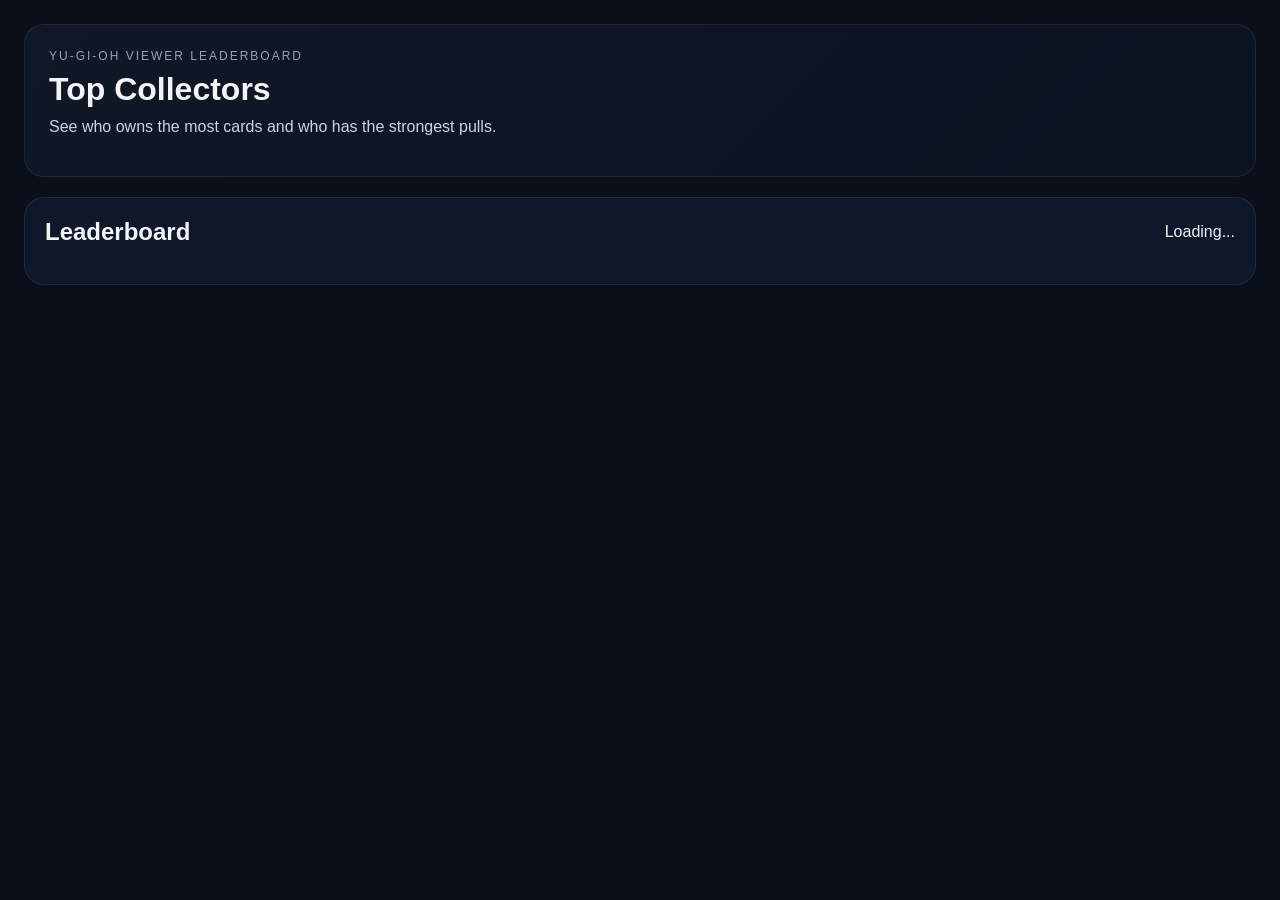
==== leaderboard.html @ a308d14c "Update leaderboard.html" ====
<!DOCTYPE html>
<html lang="en">
<head>
  <meta charset="UTF-8" />
  <meta name="viewport" content="width=device-width, initial-scale=1.0" />
  <title>YGO Leaderboard</title>
  <link rel="stylesheet" href="style.css" />
</head>
<body>
  <div class="page">
    <header class="hero">
      <div class="hero-left">
        <p class="eyebrow">Yu-Gi-Oh Viewer Leaderboard</p>
        <h1>Top Collectors</h1>
        <p class="subtext">
          See who owns the most cards and who has the strongest pulls.
        </p>
      </div>
    </header>

    <section class="panel">
      <div class="binder-header">
        <h2>Leaderboard</h2>
        <span id="totalUsersText">Loading...</span>
      </div>

      <div id="leaderboardTable"></div>
    </section>
  </div>

  <script src="leaderboard.js"></script>
</body>
</html>
---- style.css ----
* {
  box-sizing: border-box;
}

body {
  margin: 0;
  font-family: Arial, Helvetica, sans-serif;
  background: #0a0f1a;
  color: #f3f4f6;
}

.page {
  max-width: 1400px;
  margin: 0 auto;
  padding: 24px;
}

.hero {
  display: flex;
  justify-content: space-between;
  gap: 24px;
  flex-wrap: wrap;
  background: linear-gradient(135deg, #101827, #0b1220);
  border: 1px solid rgba(255,255,255,0.08);
  border-radius: 20px;
  padding: 24px;
  margin-bottom: 20px;
}

.eyebrow {
  margin: 0 0 8px 0;
  color: #94a3b8;
  text-transform: uppercase;
  letter-spacing: 2px;
  font-size: 12px;
}

h1, h2 {
  margin: 0;
}

.subtext {
  margin-top: 10px;
  color: #cbd5e1;
  max-width: 700px;
}

.stats-top {
  display: flex;
  gap: 12px;
  flex-wrap: wrap;
  align-items: stretch;
}

.stat-card {
  min-width: 150px;
  background: rgba(255,255,255,0.04);
  border: 1px solid rgba(255,255,255,0.08);
  border-radius: 16px;
  padding: 14px;
}

.stat-label {
  display: block;
  font-size: 12px;
  text-transform: uppercase;
  color: #94a3b8;
  margin-bottom: 8px;
}

.stat-value {
  display: block;
  font-size: 22px;
  font-weight: bold;
  color: #ffffff;
}

.stat-value.small {
  font-size: 16px;
  line-height: 1.3;
}

.controls {
  background: #0f172a;
  border: 1px solid rgba(255,255,255,0.08);
  border-radius: 20px;
  padding: 20px;
  margin-bottom: 20px;
}

.search-box label {
  display: block;
  margin-bottom: 8px;
  color: #cbd5e1;
  font-weight: bold;
}

.search-row {
  display: flex;
  gap: 10px;
  flex-wrap: wrap;
}

.search-row input {
  flex: 1;
  min-width: 260px;
  padding: 12px 14px;
  border-radius: 12px;
  border: 1px solid rgba(255,255,255,0.12);
  background: #020617;
  color: white;
  font-size: 15px;
}

.search-row button {
  padding: 12px 18px;
  border: none;
  border-radius: 12px;
  background: #2563eb;
  color: white;
  font-weight: bold;
  cursor: pointer;
}

.search-row button:hover {
  background: #1d4ed8;
}

.helper-text {
  margin-top: 12px;
  color: #94a3b8;
}

.content-grid {
  display: grid;
  grid-template-columns: 320px 1fr;
  gap: 20px;
}

.sidebar {
  display: flex;
  flex-direction: column;
  gap: 20px;
}

.panel {
  background: #0f172a;
  border: 1px solid rgba(255,255,255,0.08);
  border-radius: 20px;
  padding: 20px;
}

.rarity-list {
  margin-top: 16px;
  display: flex;
  flex-direction: column;
  gap: 12px;
}

.rarity-row {
  display: flex;
  flex-direction: column;
  gap: 6px;
  margin-top: 10px;
}

.rarity-top {
  display: flex;
  justify-content: space-between;
  font-size: 14px;
}

.rarity-bar-bg {
  width: 100%;
  height: 10px;
  background: rgba(255,255,255,0.08);
  border-radius: 999px;
  overflow: hidden;
}

.rarity-bar-fill {
  height: 10px;
  border-radius: 999px;
  background: #e5e7eb;
}

.filter-buttons {
  margin-top: 16px;
  display: flex;
  flex-wrap: wrap;
  gap: 8px;
}

.filter-btn {
  padding: 8px 12px;
  border-radius: 999px;
  border: 1px solid rgba(255,255,255,0.12);
  background: rgba(255,255,255,0.04);
  color: white;
  cursor: pointer;
}

.filter-btn.active {
  background: #2563eb;
  border-color: #2563eb;
}

.binder-header {
  display: flex;
  justify-content: space-between;
  gap: 12px;
  align-items: center;
  margin-bottom: 18px;
  flex-wrap: wrap;
}

#showingText {
  color: #94a3b8;
  font-size: 14px;
}

.card-grid {
  display: grid;
  grid-template-columns: repeat(auto-fill, minmax(190px, 1fr));
  gap: 18px;
}

.card-tile {
  background: linear-gradient(180deg, #111827, #020617);
  border-radius: 18px;
  padding: 12px;
  border: 1px solid rgba(255,255,255,0.08);
  transition: transform 0.15s ease, box-shadow 0.15s ease;
}

.card-tile:hover {
  transform: translateY(-4px) scale(1.02);
}

.card-image {
  width: 100%;
  aspect-ratio: 0.72;
  border-radius: 12px;
  object-fit: cover;
  background: #111827;
  border: 1px solid rgba(255,255,255,0.08);
}

.card-name {
  margin-top: 10px;
  font-weight: bold;
  font-size: 14px;
  line-height: 1.3;
  color: white;
}

.card-rarity {
  margin-top: 6px;
  font-size: 12px;
  color: #cbd5e1;
  text-transform: uppercase;
  letter-spacing: 1px;
}

.glow-common {
  box-shadow: 0 0 0 rgba(255,255,255,0);
}

.glow-rare {
  box-shadow: 0 0 18px rgba(59, 130, 246, 0.35);
}

.glow-super {
  box-shadow: 0 0 18px rgba(168, 85, 247, 0.35);
}

.glow-ultra {
  box-shadow: 0 0 20px rgba(250, 204, 21, 0.42);
}

.glow-secret {
  box-shadow: 0 0 20px rgba(244, 114, 182, 0.42);
}

.glow-collector {
  box-shadow: 0 0 22px rgba(251, 191, 36, 0.55);
}

.empty-state {
  color: #94a3b8;
  padding: 20px 0;
}

/* Leaderboard */
.leaderboard-grid {
  display: grid;
  grid-template-columns: 90px 1.2fr 140px 140px 2fr;
  gap: 16px;
  align-items: center;
}

.leaderboard-head {
  font-weight: bold;
  color: #94a3b8;
  border-bottom: 1px solid rgba(255,255,255,0.08);
  padding-bottom: 12px;
  margin-bottom: 10px;
}

.leaderboard-row {
  padding: 14px 0;
  border-bottom: 1px solid rgba(255,255,255,0.06);
}

.leaderboard-link {
  color: white;
  text-decoration: none;
  font-weight: bold;
}

.leaderboard-link:hover {
  text-decoration: underline;
}

@media (max-width: 900px) {
  .content-grid {
    grid-template-columns: 1fr;
  }

  .leaderboard-grid {
    grid-template-columns: 1fr;
    gap: 6px;
    padding: 12px 0;
  }

  .leaderboard-head {
    display: none;
  }

  .leaderboard-row {
    padding: 16px 0;
  }
}
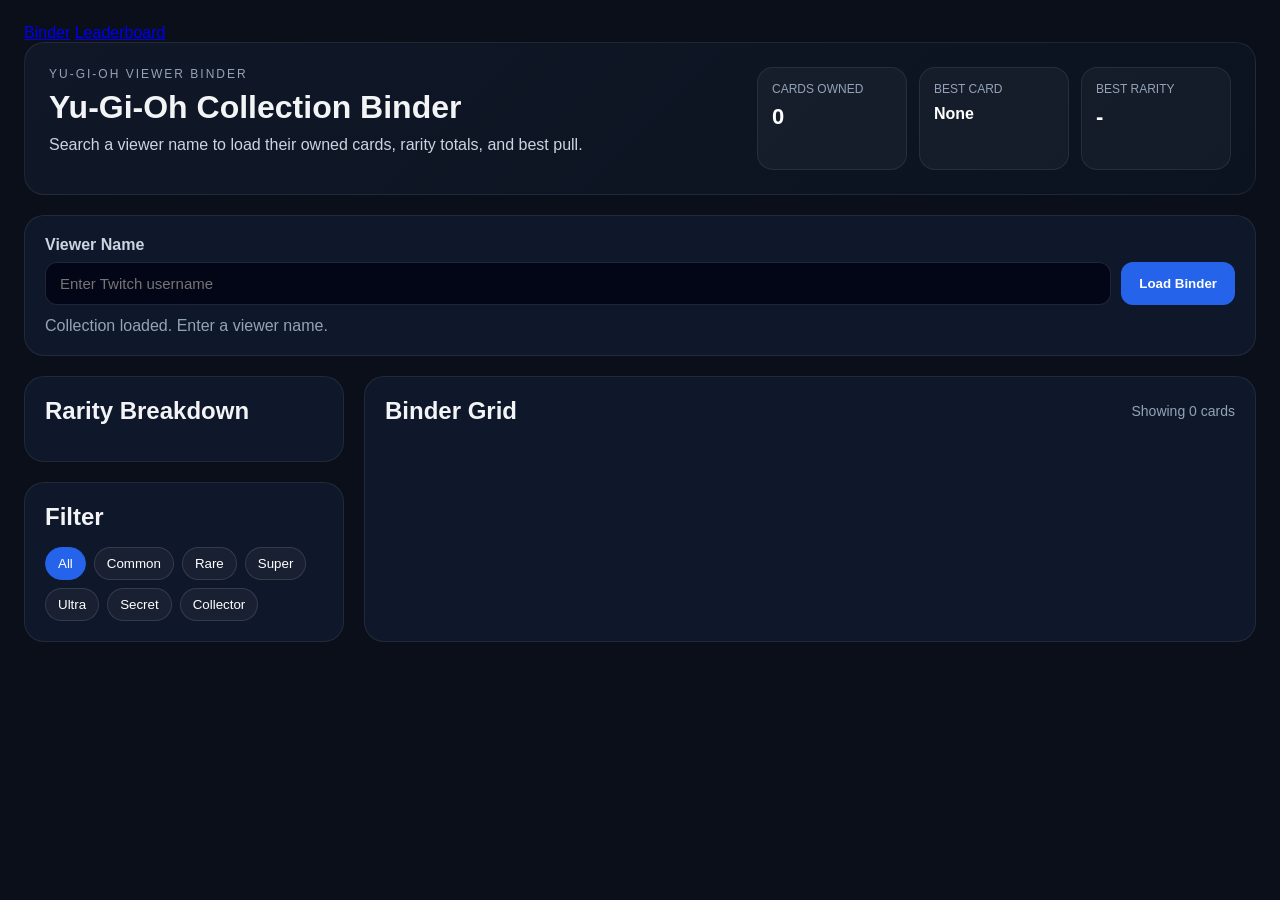
==== commit c81eb2e8: "Update leaderboard.html" ====
--- a/leaderboard.html
+++ b/leaderboard.html
@@ -3,31 +3,88 @@
 <head>
   <meta charset="UTF-8" />
   <meta name="viewport" content="width=device-width, initial-scale=1.0" />
-  <title>YGO Leaderboard</title>
+  <title>Yu-Gi-Oh Binder</title>
   <link rel="stylesheet" href="style.css" />
 </head>
 <body>
   <div class="page">
+
+    <nav class="site-nav">
+      <a class="nav-link active" href="./index.html">Binder</a>
+      <a class="nav-link" href="./leaderboard.html">Leaderboard</a>
+    </nav>
+
     <header class="hero">
       <div class="hero-left">
-        <p class="eyebrow">Yu-Gi-Oh Viewer Leaderboard</p>
-        <h1>Top Collectors</h1>
+        <p class="eyebrow">Yu-Gi-Oh Viewer Binder</p>
+        <h1 id="pageTitle">Yu-Gi-Oh Collection Binder</h1>
         <p class="subtext">
-          See who owns the most cards and who has the strongest pulls.
+          Search a viewer name to load their owned cards, rarity totals, and best pull.
         </p>
+      </div>
+
+      <div class="hero-right stats-top">
+        <div class="stat-card">
+          <span class="stat-label">Cards Owned</span>
+          <span class="stat-value" id="totalCards">0</span>
+        </div>
+        <div class="stat-card">
+          <span class="stat-label">Best Card</span>
+          <span class="stat-value small" id="bestCard">None</span>
+        </div>
+        <div class="stat-card">
+          <span class="stat-label">Best Rarity</span>
+          <span class="stat-value" id="bestRarity">-</span>
+        </div>
       </div>
     </header>
 
-    <section class="panel">
-      <div class="binder-header">
-        <h2>Leaderboard</h2>
-        <span id="totalUsersText">Loading...</span>
+    <section class="controls">
+      <div class="search-box">
+        <label for="usernameInput">Viewer Name</label>
+        <div class="search-row">
+          <input type="text" id="usernameInput" placeholder="Enter Twitch username" />
+          <button id="loadBtn">Load Binder</button>
+        </div>
       </div>
 
-      <div id="leaderboardTable"></div>
+      <div class="helper-text" id="statusText">
+        Collection loaded. Enter a viewer name.
+      </div>
+    </section>
+
+    <section class="content-grid">
+      <aside class="sidebar">
+        <div class="panel">
+          <h2>Rarity Breakdown</h2>
+          <div id="rarityBreakdown" class="rarity-list"></div>
+        </div>
+
+        <div class="panel">
+          <h2>Filter</h2>
+          <div class="filter-buttons">
+            <button class="filter-btn active" data-rarity="All">All</button>
+            <button class="filter-btn" data-rarity="Common">Common</button>
+            <button class="filter-btn" data-rarity="Rare">Rare</button>
+            <button class="filter-btn" data-rarity="Super">Super</button>
+            <button class="filter-btn" data-rarity="Ultra">Ultra</button>
+            <button class="filter-btn" data-rarity="Secret">Secret</button>
+            <button class="filter-btn" data-rarity="Collector">Collector</button>
+          </div>
+        </div>
+      </aside>
+
+      <main class="main-panel panel">
+        <div class="binder-header">
+          <h2>Binder Grid</h2>
+          <span id="showingText">Showing 0 cards</span>
+        </div>
+
+        <div id="cardGrid" class="card-grid"></div>
+      </main>
     </section>
   </div>
 
-  <script src="leaderboard.js"></script>
+  <script src="script.js"></script>
 </body>
 </html>
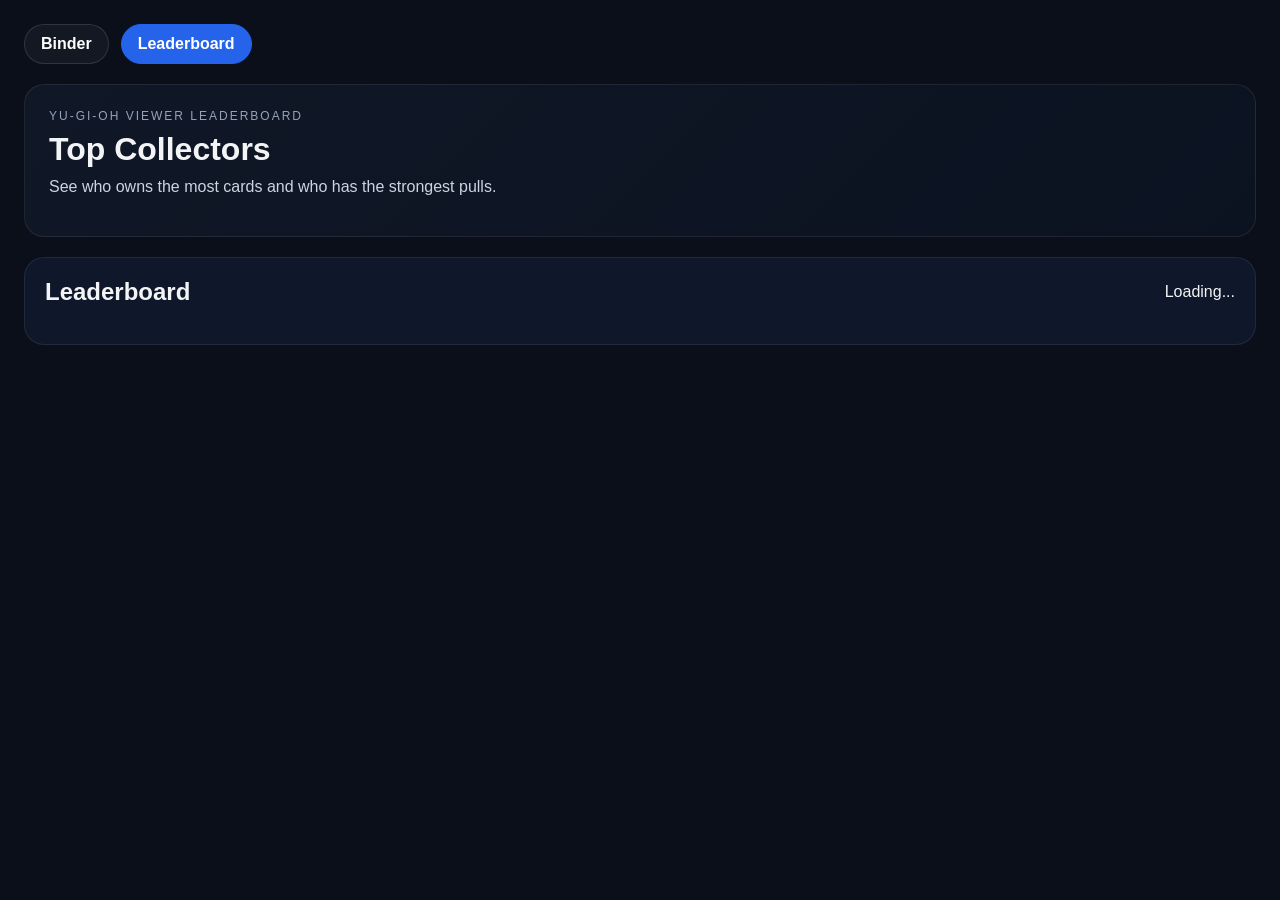
==== commit 687f0649: "Update leaderboard.html" ====
--- a/leaderboard.html
+++ b/leaderboard.html
@@ -3,88 +3,37 @@
 <head>
   <meta charset="UTF-8" />
   <meta name="viewport" content="width=device-width, initial-scale=1.0" />
-  <title>Yu-Gi-Oh Binder</title>
+  <title>YGO Leaderboard</title>
   <link rel="stylesheet" href="style.css" />
 </head>
 <body>
   <div class="page">
 
     <nav class="site-nav">
-      <a class="nav-link active" href="./index.html">Binder</a>
-      <a class="nav-link" href="./leaderboard.html">Leaderboard</a>
+      <a class="nav-link" href="index.html">Binder</a>
+      <a class="nav-link active" href="leaderboard.html">Leaderboard</a>
     </nav>
 
     <header class="hero">
       <div class="hero-left">
-        <p class="eyebrow">Yu-Gi-Oh Viewer Binder</p>
-        <h1 id="pageTitle">Yu-Gi-Oh Collection Binder</h1>
+        <p class="eyebrow">Yu-Gi-Oh Viewer Leaderboard</p>
+        <h1>Top Collectors</h1>
         <p class="subtext">
-          Search a viewer name to load their owned cards, rarity totals, and best pull.
+          See who owns the most cards and who has the strongest pulls.
         </p>
-      </div>
-
-      <div class="hero-right stats-top">
-        <div class="stat-card">
-          <span class="stat-label">Cards Owned</span>
-          <span class="stat-value" id="totalCards">0</span>
-        </div>
-        <div class="stat-card">
-          <span class="stat-label">Best Card</span>
-          <span class="stat-value small" id="bestCard">None</span>
-        </div>
-        <div class="stat-card">
-          <span class="stat-label">Best Rarity</span>
-          <span class="stat-value" id="bestRarity">-</span>
-        </div>
       </div>
     </header>
 
-    <section class="controls">
-      <div class="search-box">
-        <label for="usernameInput">Viewer Name</label>
-        <div class="search-row">
-          <input type="text" id="usernameInput" placeholder="Enter Twitch username" />
-          <button id="loadBtn">Load Binder</button>
-        </div>
+    <section class="panel">
+      <div class="binder-header">
+        <h2>Leaderboard</h2>
+        <span id="totalUsersText">Loading...</span>
       </div>
 
-      <div class="helper-text" id="statusText">
-        Collection loaded. Enter a viewer name.
-      </div>
-    </section>
-
-    <section class="content-grid">
-      <aside class="sidebar">
-        <div class="panel">
-          <h2>Rarity Breakdown</h2>
-          <div id="rarityBreakdown" class="rarity-list"></div>
-        </div>
-
-        <div class="panel">
-          <h2>Filter</h2>
-          <div class="filter-buttons">
-            <button class="filter-btn active" data-rarity="All">All</button>
-            <button class="filter-btn" data-rarity="Common">Common</button>
-            <button class="filter-btn" data-rarity="Rare">Rare</button>
-            <button class="filter-btn" data-rarity="Super">Super</button>
-            <button class="filter-btn" data-rarity="Ultra">Ultra</button>
-            <button class="filter-btn" data-rarity="Secret">Secret</button>
-            <button class="filter-btn" data-rarity="Collector">Collector</button>
-          </div>
-        </div>
-      </aside>
-
-      <main class="main-panel panel">
-        <div class="binder-header">
-          <h2>Binder Grid</h2>
-          <span id="showingText">Showing 0 cards</span>
-        </div>
-
-        <div id="cardGrid" class="card-grid"></div>
-      </main>
+      <div id="leaderboardTable"></div>
     </section>
   </div>
 
-  <script src="script.js"></script>
+  <script src="leaderboard.js"></script>
 </body>
 </html>
--- a/style.css
+++ b/style.css
@@ -13,6 +13,32 @@
   max-width: 1400px;
   margin: 0 auto;
   padding: 24px;
+}
+
+.site-nav {
+  display: flex;
+  gap: 12px;
+  margin-bottom: 20px;
+}
+
+.nav-link {
+  display: inline-block;
+  padding: 10px 16px;
+  border-radius: 999px;
+  border: 1px solid rgba(255,255,255,0.12);
+  background: rgba(255,255,255,0.04);
+  color: white;
+  text-decoration: none;
+  font-weight: bold;
+}
+
+.nav-link:hover {
+  background: rgba(255,255,255,0.08);
+}
+
+.nav-link.active {
+  background: #2563eb;
+  border-color: #2563eb;
 }
 
 .hero {
@@ -291,7 +317,6 @@
   padding: 20px 0;
 }
 
-/* Leaderboard */
 .leaderboard-grid {
   display: grid;
   grid-template-columns: 90px 1.2fr 140px 140px 2fr;
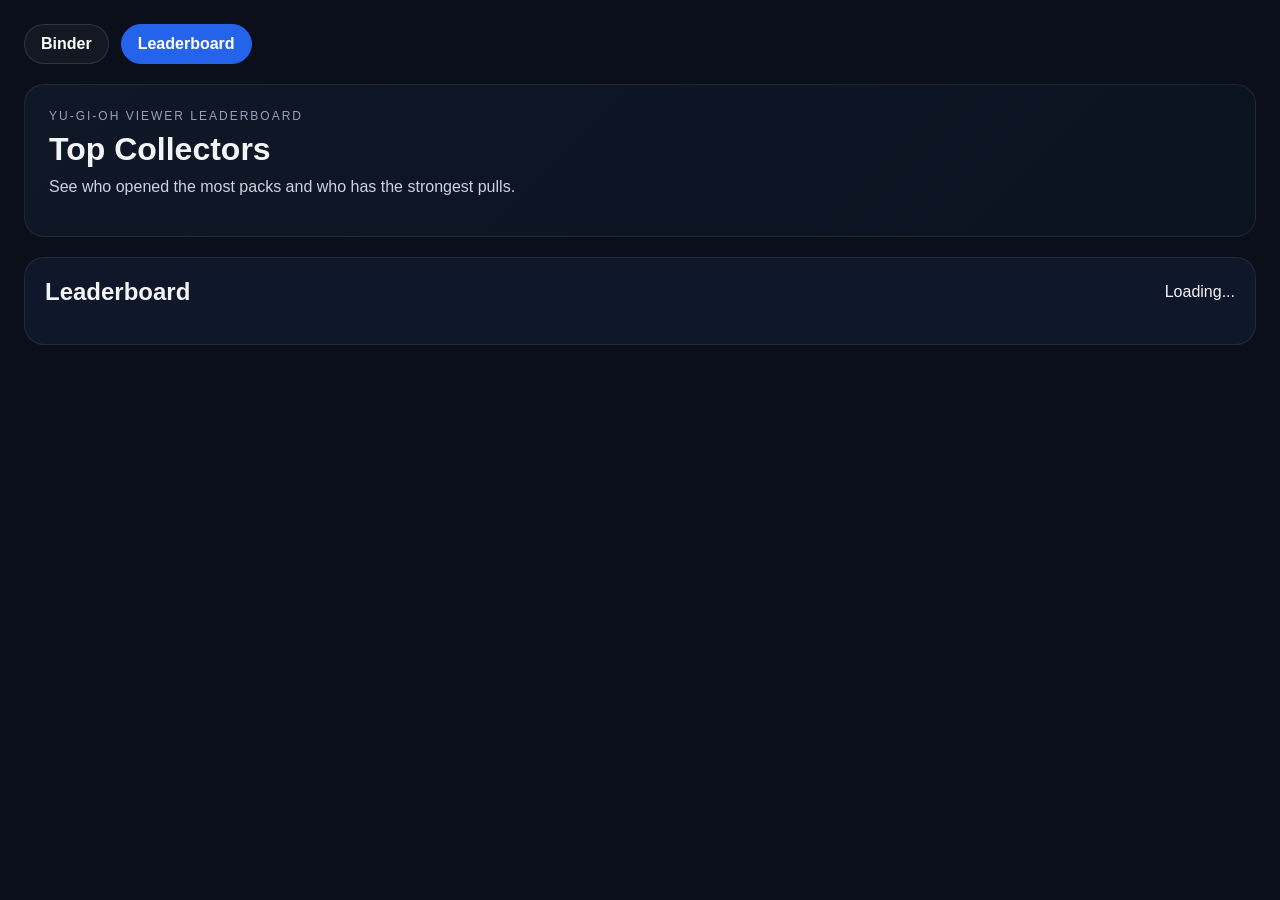
==== commit fc70411b: "Update leaderboard.html" ====
--- a/leaderboard.html
+++ b/leaderboard.html
@@ -19,7 +19,7 @@
         <p class="eyebrow">Yu-Gi-Oh Viewer Leaderboard</p>
         <h1>Top Collectors</h1>
         <p class="subtext">
-          See who owns the most cards and who has the strongest pulls.
+          See who opened the most packs and who has the strongest pulls.
         </p>
       </div>
     </header>
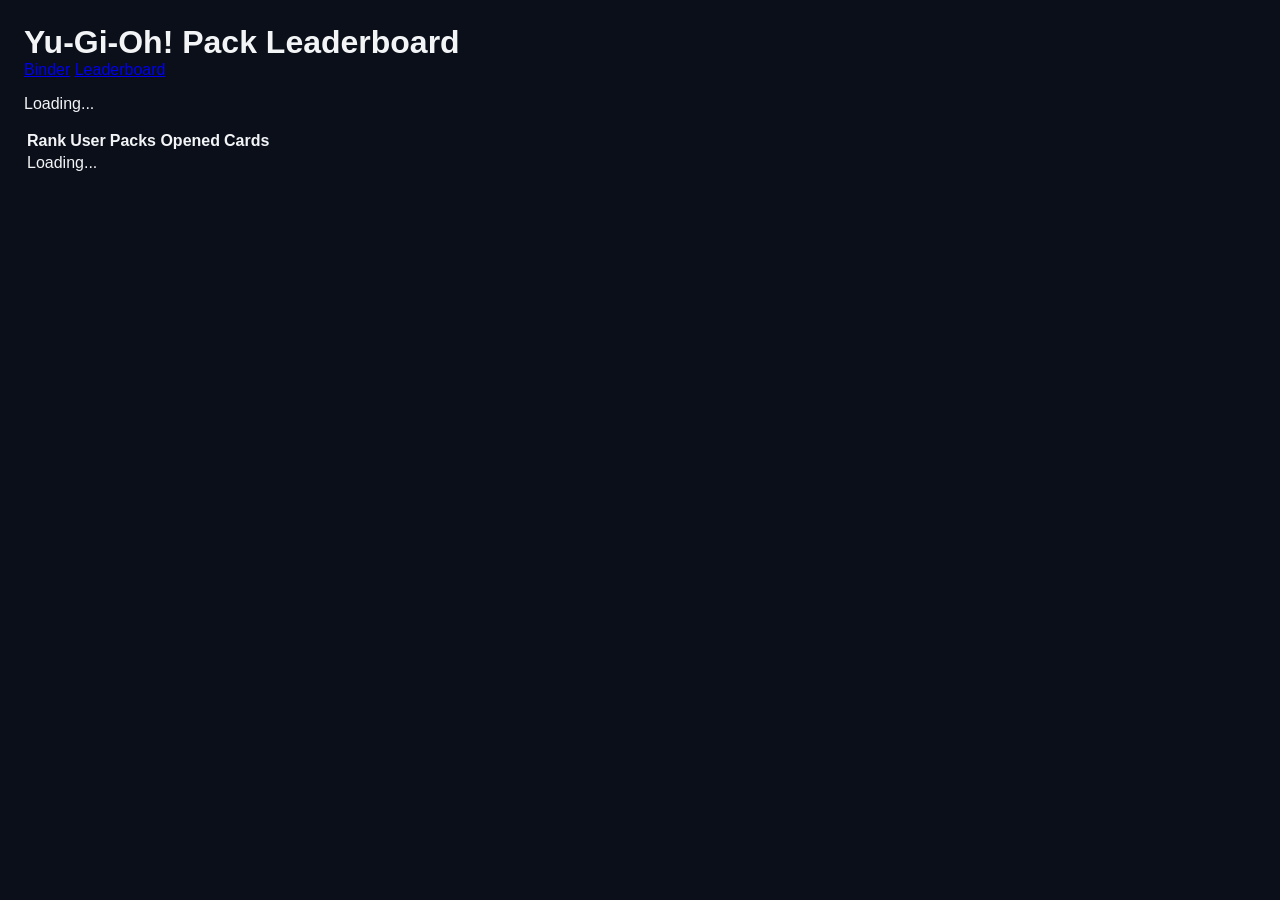
==== commit a0744fd5: "Update leaderboard.html" ====
--- a/leaderboard.html
+++ b/leaderboard.html
@@ -8,30 +8,33 @@
 </head>
 <body>
   <div class="page">
-
-    <nav class="site-nav">
-      <a class="nav-link" href="index.html">Binder</a>
-      <a class="nav-link active" href="leaderboard.html">Leaderboard</a>
-    </nav>
-
-    <header class="hero">
-      <div class="hero-left">
-        <p class="eyebrow">Yu-Gi-Oh Viewer Leaderboard</p>
-        <h1>Top Collectors</h1>
-        <p class="subtext">
-          See who opened the most packs and who has the strongest pulls.
-        </p>
-      </div>
+    <header class="site-header">
+      <h1>Yu-Gi-Oh! Pack Leaderboard</h1>
+      <nav class="top-nav">
+        <a href="index.html">Binder</a>
+        <a href="leaderboard.html" class="active">Leaderboard</a>
+      </nav>
     </header>
 
-    <section class="panel">
-      <div class="binder-header">
-        <h2>Leaderboard</h2>
-        <span id="totalUsersText">Loading...</span>
-      </div>
+    <main class="leaderboard-container">
+      <p id="leaderboard-status">Loading...</p>
 
-      <div id="leaderboardTable"></div>
-    </section>
+      <table class="leaderboard-table">
+        <thead>
+          <tr>
+            <th>Rank</th>
+            <th>User</th>
+            <th>Packs Opened</th>
+            <th>Cards</th>
+          </tr>
+        </thead>
+        <tbody id="leaderboard-body">
+          <tr>
+            <td colspan="4">Loading...</td>
+          </tr>
+        </tbody>
+      </table>
+    </main>
   </div>
 
   <script src="leaderboard.js"></script>
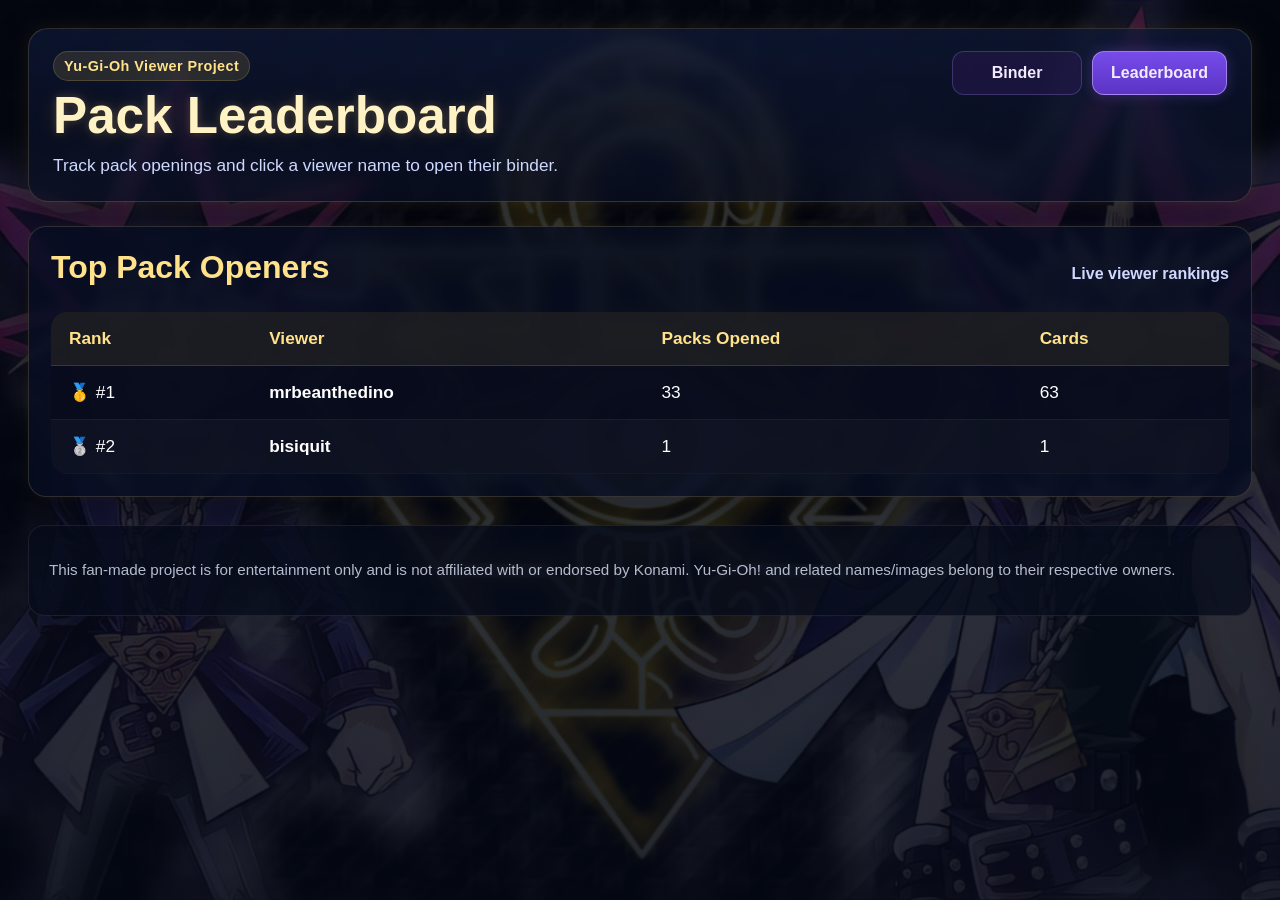
==== commit a0e613f5: "Update leaderboard.html" ====
--- a/leaderboard.html
+++ b/leaderboard.html
@@ -3,40 +3,59 @@
 <head>
   <meta charset="UTF-8" />
   <meta name="viewport" content="width=device-width, initial-scale=1.0" />
-  <title>YGO Leaderboard</title>
+  <title>YGO Pack Leaderboard</title>
   <link rel="stylesheet" href="style.css" />
 </head>
 <body>
-  <div class="page">
+  <div class="site-shell">
     <header class="site-header">
-      <h1>Yu-Gi-Oh! Pack Leaderboard</h1>
-      <nav class="top-nav">
+      <div class="brand-block">
+        <div class="eyebrow">Yu-Gi-Oh Viewer Project</div>
+        <h1>Pack Leaderboard</h1>
+        <p class="subtitle">Track pack openings and click a viewer name to open their binder.</p>
+      </div>
+
+      <nav class="site-nav">
         <a href="index.html">Binder</a>
         <a href="leaderboard.html" class="active">Leaderboard</a>
       </nav>
     </header>
 
-    <main class="leaderboard-container">
-      <p id="leaderboard-status">Loading...</p>
+    <main class="binder-layout">
+      <section class="panel">
+        <div class="section-head">
+          <h2>Top Pack Openers</h2>
+          <div class="section-meta">Live viewer rankings</div>
+        </div>
 
-      <table class="leaderboard-table">
-        <thead>
-          <tr>
-            <th>Rank</th>
-            <th>User</th>
-            <th>Packs Opened</th>
-            <th>Cards</th>
-          </tr>
-        </thead>
-        <tbody id="leaderboard-body">
-          <tr>
-            <td colspan="4">Loading...</td>
-          </tr>
-        </tbody>
-      </table>
+        <p id="leaderboard-status">Loading leaderboard...</p>
+
+        <table class="leaderboard-table">
+          <thead>
+            <tr>
+              <th>Rank</th>
+              <th>Viewer</th>
+              <th>Packs Opened</th>
+              <th>Cards</th>
+            </tr>
+          </thead>
+          <tbody id="leaderboard-body">
+            <tr>
+              <td colspan="4">Loading...</td>
+            </tr>
+          </tbody>
+        </table>
+      </section>
     </main>
+
+    <footer class="site-footer">
+      <p>
+        This fan-made project is for entertainment only and is not affiliated with or endorsed by Konami.
+        Yu-Gi-Oh! and related names/images belong to their respective owners.
+      </p>
+    </footer>
   </div>
 
-  <script src="leaderboard.js"></script>
+  <script src="./leaderboard.js"></script>
 </body>
 </html>
--- a/style.css
+++ b/style.css
@@ -1,368 +1,397 @@
 * {
   box-sizing: border-box;
+}
+
+:root {
+  --bg-panel: rgba(7, 14, 34, 0.78);
+  --bg-panel-strong: rgba(10, 18, 42, 0.9);
+  --line: rgba(255, 225, 140, 0.16);
+  --gold: #ffe28a;
+  --gold-strong: #ffd45c;
+  --text: #ffffff;
+  --muted: #cfd8ff;
+  --purple: #8c5cff;
+  --purple-strong: #6f40e8;
 }
 
 body {
   margin: 0;
   font-family: Arial, Helvetica, sans-serif;
-  background: #0a0f1a;
-  color: #f3f4f6;
-}
-
-.page {
-  max-width: 1400px;
+  color: var(--text);
+  min-height: 100vh;
+  background:
+    linear-gradient(rgba(4, 8, 20, 0.76), rgba(4, 8, 20, 0.88)),
+    url("./ygo-bg.jpg") center center / cover no-repeat fixed;
+}
+
+.site-shell {
+  max-width: 1320px;
   margin: 0 auto;
-  padding: 24px;
+  padding: 28px;
+}
+
+.site-header {
+  display: flex;
+  justify-content: space-between;
+  align-items: flex-start;
+  gap: 20px;
+  margin-bottom: 24px;
+  padding: 22px 24px;
+  border: 1px solid var(--line);
+  border-radius: 20px;
+  background: linear-gradient(180deg, rgba(15, 25, 55, 0.72), rgba(9, 14, 32, 0.72));
+  box-shadow:
+    0 0 18px rgba(255, 204, 92, 0.08),
+    0 14px 38px rgba(0, 0, 0, 0.35);
+  backdrop-filter: blur(6px);
+}
+
+.brand-block {
+  max-width: 760px;
+}
+
+.eyebrow {
+  display: inline-block;
+  margin-bottom: 8px;
+  padding: 6px 10px;
+  border-radius: 999px;
+  background: rgba(255, 212, 92, 0.12);
+  border: 1px solid rgba(255, 212, 92, 0.18);
+  color: var(--gold);
+  font-size: 0.9rem;
+  font-weight: bold;
+  letter-spacing: 0.03em;
+}
+
+h1 {
+  margin: 0 0 10px 0;
+  font-size: 3.2rem;
+  line-height: 1.05;
+  color: #fff2c5;
+  text-shadow:
+    0 0 8px rgba(255, 222, 138, 0.2),
+    0 0 24px rgba(255, 188, 72, 0.14);
+}
+
+.subtitle {
+  margin: 0;
+  color: var(--muted);
+  font-size: 1.08rem;
+  line-height: 1.5;
 }
 
 .site-nav {
   display: flex;
+  gap: 10px;
+  flex-wrap: wrap;
+}
+
+.site-nav a {
+  display: inline-flex;
+  align-items: center;
+  justify-content: center;
+  min-width: 130px;
+  padding: 12px 18px;
+  border-radius: 12px;
+  border: 1px solid rgba(170, 140, 255, 0.26);
+  background: rgba(50, 28, 95, 0.38);
+  color: #f2ebff;
+  text-decoration: none;
+  font-weight: bold;
+  transition: 0.2s ease;
+}
+
+.site-nav a:hover,
+.site-nav a.active {
+  background: linear-gradient(180deg, rgba(131, 82, 255, 0.9), rgba(98, 55, 210, 0.92));
+  border-color: rgba(215, 194, 255, 0.5);
+  box-shadow: 0 0 14px rgba(140, 92, 255, 0.28);
+}
+
+.panel {
+  margin-bottom: 22px;
+  padding: 22px;
+  border-radius: 18px;
+  border: 1px solid var(--line);
+  background: var(--bg-panel);
+  box-shadow:
+    0 10px 30px rgba(0, 0, 0, 0.28),
+    0 0 12px rgba(255, 210, 90, 0.05);
+  backdrop-filter: blur(5px);
+}
+
+.panel h2 {
+  margin: 0 0 14px 0;
+  color: var(--gold);
+  font-size: 2rem;
+}
+
+.panel-copy {
+  margin: 0;
+  color: var(--muted);
+}
+
+.binder-layout {
+  display: block;
+}
+
+.hero-panel {
+  background: linear-gradient(180deg, rgba(12, 18, 42, 0.88), rgba(9, 14, 32, 0.78));
+}
+
+.search-row {
+  display: flex;
   gap: 12px;
-  margin-bottom: 20px;
-}
-
-.nav-link {
-  display: inline-block;
-  padding: 10px 16px;
-  border-radius: 999px;
-  border: 1px solid rgba(255,255,255,0.12);
-  background: rgba(255,255,255,0.04);
-  color: white;
-  text-decoration: none;
-  font-weight: bold;
-}
-
-.nav-link:hover {
-  background: rgba(255,255,255,0.08);
-}
-
-.nav-link.active {
-  background: #2563eb;
-  border-color: #2563eb;
-}
-
-.hero {
-  display: flex;
-  justify-content: space-between;
-  gap: 24px;
+  align-items: end;
   flex-wrap: wrap;
-  background: linear-gradient(135deg, #101827, #0b1220);
-  border: 1px solid rgba(255,255,255,0.08);
-  border-radius: 20px;
-  padding: 24px;
-  margin-bottom: 20px;
-}
-
-.eyebrow {
-  margin: 0 0 8px 0;
-  color: #94a3b8;
-  text-transform: uppercase;
-  letter-spacing: 2px;
-  font-size: 12px;
-}
-
-h1, h2 {
-  margin: 0;
-}
-
-.subtext {
-  margin-top: 10px;
-  color: #cbd5e1;
-  max-width: 700px;
-}
-
-.stats-top {
-  display: flex;
-  gap: 12px;
-  flex-wrap: wrap;
-  align-items: stretch;
-}
-
-.stat-card {
-  min-width: 150px;
-  background: rgba(255,255,255,0.04);
-  border: 1px solid rgba(255,255,255,0.08);
-  border-radius: 16px;
-  padding: 14px;
-}
-
-.stat-label {
-  display: block;
-  font-size: 12px;
-  text-transform: uppercase;
-  color: #94a3b8;
-  margin-bottom: 8px;
-}
-
-.stat-value {
-  display: block;
-  font-size: 22px;
-  font-weight: bold;
-  color: #ffffff;
-}
-
-.stat-value.small {
-  font-size: 16px;
-  line-height: 1.3;
-}
-
-.controls {
-  background: #0f172a;
-  border: 1px solid rgba(255,255,255,0.08);
-  border-radius: 20px;
-  padding: 20px;
-  margin-bottom: 20px;
-}
-
-.search-box label {
+}
+
+.search-group {
+  flex: 1;
+  min-width: 260px;
+}
+
+.search-group label {
   display: block;
   margin-bottom: 8px;
-  color: #cbd5e1;
-  font-weight: bold;
-}
-
-.search-row {
-  display: flex;
+  font-weight: bold;
+  color: var(--gold);
+}
+
+input[type="text"],
+input[type="search"] {
+  width: 100%;
+  padding: 14px 14px;
+  border-radius: 12px;
+  border: 1px solid rgba(255,255,255,0.14);
+  background: rgba(255,255,255,0.96);
+  color: #111;
+  font-size: 1rem;
+}
+
+button {
+  padding: 14px 18px;
+  border: 0;
+  border-radius: 12px;
+  background: linear-gradient(180deg, var(--purple), var(--purple-strong));
+  color: white;
+  font-weight: bold;
+  font-size: 1rem;
+  cursor: pointer;
+}
+
+button:hover {
+  filter: brightness(1.08);
+}
+
+.loaded-message {
+  margin-top: 14px;
+  color: var(--muted);
+}
+
+.stats-grid {
+  display: grid;
+  grid-template-columns: repeat(2, minmax(0, 1fr));
+  gap: 22px;
+}
+
+.stat-panel {
+  min-height: 100%;
+}
+
+.stat-lines {
+  display: grid;
   gap: 10px;
+}
+
+.stat-lines div {
+  display: flex;
+  justify-content: space-between;
+  gap: 14px;
+  padding: 10px 12px;
+  border-radius: 12px;
+  background: rgba(255,255,255,0.03);
+}
+
+.filter-buttons {
+  display: flex;
   flex-wrap: wrap;
-}
-
-.search-row input {
-  flex: 1;
-  min-width: 260px;
-  padding: 12px 14px;
-  border-radius: 12px;
-  border: 1px solid rgba(255,255,255,0.12);
-  background: #020617;
-  color: white;
-  font-size: 15px;
-}
-
-.search-row button {
-  padding: 12px 18px;
-  border: none;
-  border-radius: 12px;
-  background: #2563eb;
-  color: white;
-  font-weight: bold;
-  cursor: pointer;
-}
-
-.search-row button:hover {
-  background: #1d4ed8;
-}
-
-.helper-text {
-  margin-top: 12px;
-  color: #94a3b8;
-}
-
-.content-grid {
-  display: grid;
-  grid-template-columns: 320px 1fr;
-  gap: 20px;
-}
-
-.sidebar {
-  display: flex;
-  flex-direction: column;
-  gap: 20px;
-}
-
-.panel {
-  background: #0f172a;
-  border: 1px solid rgba(255,255,255,0.08);
-  border-radius: 20px;
-  padding: 20px;
-}
-
-.rarity-list {
-  margin-top: 16px;
-  display: flex;
-  flex-direction: column;
-  gap: 12px;
-}
-
-.rarity-row {
-  display: flex;
-  flex-direction: column;
-  gap: 6px;
-  margin-top: 10px;
-}
-
-.rarity-top {
+  gap: 10px;
+}
+
+.filter-buttons button {
+  padding: 10px 14px;
+  background: rgba(255,255,255,0.92);
+  color: #222;
+}
+
+.filter-buttons button.active-filter,
+.filter-buttons button:hover {
+  background: var(--gold);
+  color: #1d1605;
+}
+
+.section-head {
   display: flex;
   justify-content: space-between;
-  font-size: 14px;
-}
-
-.rarity-bar-bg {
-  width: 100%;
-  height: 10px;
-  background: rgba(255,255,255,0.08);
-  border-radius: 999px;
-  overflow: hidden;
-}
-
-.rarity-bar-fill {
-  height: 10px;
-  border-radius: 999px;
-  background: #e5e7eb;
-}
-
-.filter-buttons {
-  margin-top: 16px;
-  display: flex;
-  flex-wrap: wrap;
-  gap: 8px;
-}
-
-.filter-btn {
-  padding: 8px 12px;
-  border-radius: 999px;
-  border: 1px solid rgba(255,255,255,0.12);
-  background: rgba(255,255,255,0.04);
-  color: white;
-  cursor: pointer;
-}
-
-.filter-btn.active {
-  background: #2563eb;
-  border-color: #2563eb;
-}
-
-.binder-header {
-  display: flex;
-  justify-content: space-between;
-  gap: 12px;
   align-items: center;
-  margin-bottom: 18px;
-  flex-wrap: wrap;
-}
-
-#showingText {
-  color: #94a3b8;
-  font-size: 14px;
+  gap: 14px;
+  margin-bottom: 12px;
+}
+
+.section-meta {
+  color: var(--muted);
+  font-weight: bold;
 }
 
 .card-grid {
   display: grid;
-  grid-template-columns: repeat(auto-fill, minmax(190px, 1fr));
-  gap: 18px;
-}
-
-.card-tile {
-  background: linear-gradient(180deg, #111827, #020617);
-  border-radius: 18px;
+  grid-template-columns: repeat(auto-fill, minmax(220px, 1fr));
+  gap: 22px;
+}
+
+.binder-card {
   padding: 12px;
+  border-radius: 16px;
+  border: 1px solid rgba(255, 214, 110, 0.12);
+  background: linear-gradient(180deg, rgba(18, 26, 54, 0.92), rgba(11, 17, 36, 0.92));
+  box-shadow:
+    0 10px 24px rgba(0,0,0,0.34),
+    0 0 10px rgba(255,210,100,0.06);
+  transition: transform 0.2s ease, box-shadow 0.2s ease;
+}
+
+.binder-card:hover {
+  transform: translateY(-4px);
+  box-shadow:
+    0 0 16px rgba(255, 214, 110, 0.16),
+    0 14px 30px rgba(0,0,0,0.4);
+}
+
+.binder-card img {
+  width: 100%;
+  display: block;
+  border-radius: 10px;
+  margin-bottom: 10px;
+}
+
+.binder-card-name {
+  font-size: 1.08rem;
+  font-weight: bold;
+  color: #fff0b8;
+  line-height: 1.3;
+  margin-bottom: 6px;
+}
+
+.binder-card-rarity {
+  color: var(--muted);
+}
+
+#leaderboard-status {
+  margin: 0 0 16px 0;
+  font-size: 1.15rem;
+  color: var(--muted);
+}
+
+.leaderboard-table {
+  width: 100%;
+  border-collapse: collapse;
+  overflow: hidden;
+  border-radius: 16px;
+  background: rgba(8, 12, 28, 0.78);
+}
+
+.leaderboard-table th,
+.leaderboard-table td {
+  padding: 16px 18px;
+  text-align: left;
+  font-size: 1.08rem;
+}
+
+.leaderboard-table th {
+  color: var(--gold);
+  border-bottom: 1px solid rgba(255, 224, 130, 0.2);
+  background: rgba(255, 212, 92, 0.08);
+}
+
+.leaderboard-table td {
+  border-bottom: 1px solid rgba(255,255,255,0.05);
+}
+
+.leaderboard-table tr:nth-child(even) {
+  background: rgba(255,255,255,0.025);
+}
+
+.leaderboard-table tr:hover {
+  background: rgba(255,212,92,0.06);
+}
+
+.viewer-link {
+  color: #ffffff;
+  font-weight: bold;
+  text-decoration: none;
+  border-bottom: 1px solid transparent;
+}
+
+.viewer-link:hover {
+  color: var(--gold);
+  border-bottom-color: var(--gold);
+}
+
+.site-footer {
+  margin-top: 28px;
+  padding: 18px 20px;
+  border-radius: 16px;
   border: 1px solid rgba(255,255,255,0.08);
-  transition: transform 0.15s ease, box-shadow 0.15s ease;
-}
-
-.card-tile:hover {
-  transform: translateY(-4px) scale(1.02);
-}
-
-.card-image {
-  width: 100%;
-  aspect-ratio: 0.72;
-  border-radius: 12px;
-  object-fit: cover;
-  background: #111827;
-  border: 1px solid rgba(255,255,255,0.08);
-}
-
-.card-name {
-  margin-top: 10px;
-  font-weight: bold;
-  font-size: 14px;
-  line-height: 1.3;
-  color: white;
-}
-
-.card-rarity {
-  margin-top: 6px;
-  font-size: 12px;
-  color: #cbd5e1;
-  text-transform: uppercase;
-  letter-spacing: 1px;
-}
-
-.glow-common {
-  box-shadow: 0 0 0 rgba(255,255,255,0);
-}
-
-.glow-rare {
-  box-shadow: 0 0 18px rgba(59, 130, 246, 0.35);
-}
-
-.glow-super {
-  box-shadow: 0 0 18px rgba(168, 85, 247, 0.35);
-}
-
-.glow-ultra {
-  box-shadow: 0 0 20px rgba(250, 204, 21, 0.42);
-}
-
-.glow-secret {
-  box-shadow: 0 0 20px rgba(244, 114, 182, 0.42);
-}
-
-.glow-collector {
-  box-shadow: 0 0 22px rgba(251, 191, 36, 0.55);
+  background: rgba(7, 12, 28, 0.78);
+  color: rgba(230, 236, 255, 0.78);
+  font-size: 0.95rem;
+  line-height: 1.5;
 }
 
 .empty-state {
-  color: #94a3b8;
-  padding: 20px 0;
-}
-
-.leaderboard-grid {
-  display: grid;
-  grid-template-columns: 90px 1.2fr 140px 140px 2fr;
-  gap: 16px;
-  align-items: center;
-}
-
-.leaderboard-head {
-  font-weight: bold;
-  color: #94a3b8;
-  border-bottom: 1px solid rgba(255,255,255,0.08);
-  padding-bottom: 12px;
-  margin-bottom: 10px;
-}
-
-.leaderboard-row {
-  padding: 14px 0;
-  border-bottom: 1px solid rgba(255,255,255,0.06);
-}
-
-.leaderboard-link {
-  color: white;
-  text-decoration: none;
-  font-weight: bold;
-}
-
-.leaderboard-link:hover {
-  text-decoration: underline;
+  padding: 18px;
+  border-radius: 14px;
+  background: rgba(255,255,255,0.04);
+  color: var(--muted);
 }
 
 @media (max-width: 900px) {
-  .content-grid {
+  .site-header {
+    flex-direction: column;
+  }
+
+  .stats-grid {
     grid-template-columns: 1fr;
   }
 
-  .leaderboard-grid {
-    grid-template-columns: 1fr;
-    gap: 6px;
-    padding: 12px 0;
-  }
-
-  .leaderboard-head {
-    display: none;
-  }
-
-  .leaderboard-row {
-    padding: 16px 0;
-  }
-}
+  h1 {
+    font-size: 2.4rem;
+  }
+}
+
+@media (max-width: 640px) {
+  .site-shell {
+    padding: 14px;
+  }
+
+  .panel {
+    padding: 16px;
+  }
+
+  .section-head {
+    flex-direction: column;
+    align-items: flex-start;
+  }
+
+  .leaderboard-table th,
+  .leaderboard-table td {
+    padding: 12px 10px;
+    font-size: 0.95rem;
+  }
+
+  .card-grid {
+    grid-template-columns: repeat(auto-fill, minmax(150px, 1fr));
+    gap: 14px;
+  }
+}
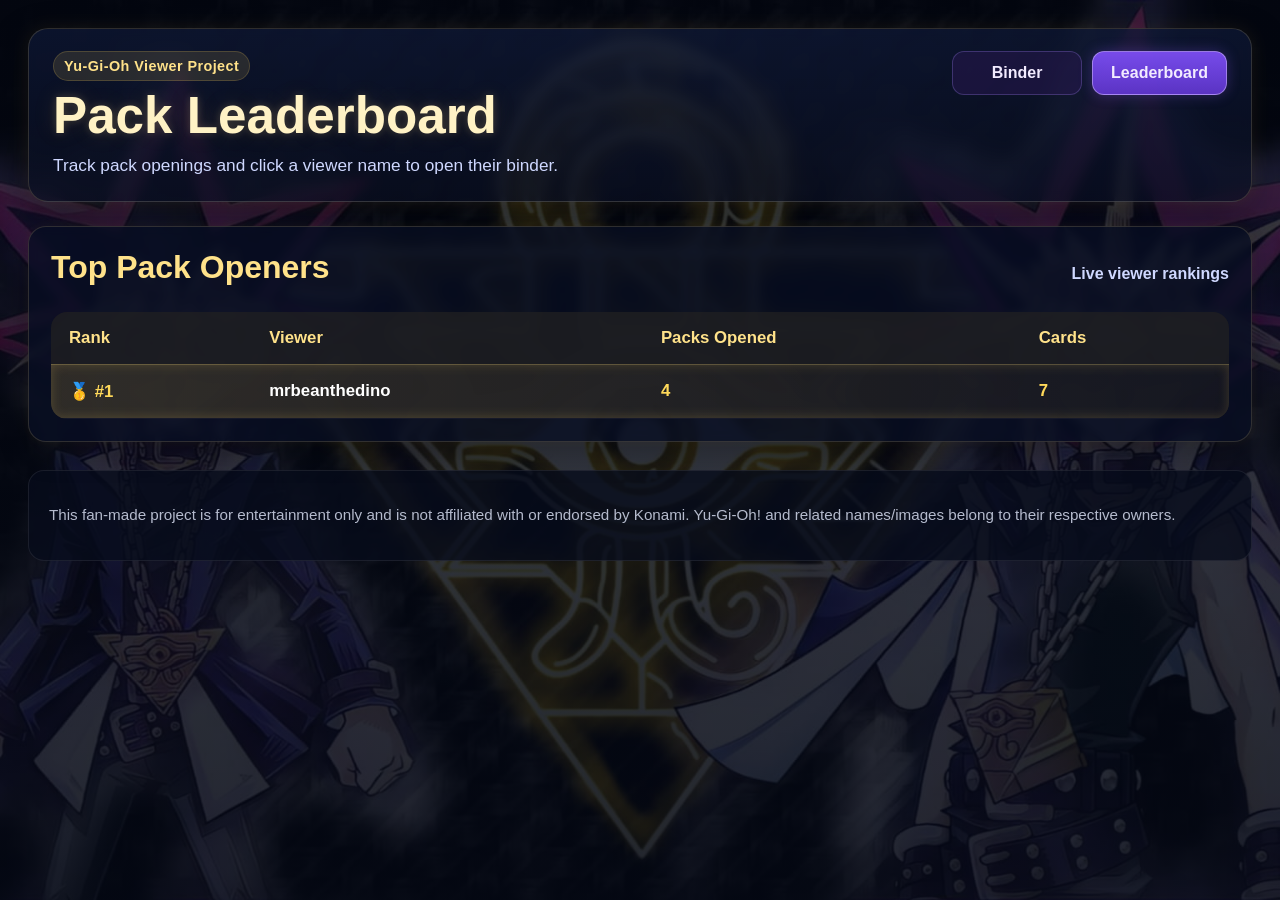
==== commit b2350944: "Update leaderboard.html" ====
--- a/leaderboard.html
+++ b/leaderboard.html
@@ -4,7 +4,7 @@
   <meta charset="UTF-8" />
   <meta name="viewport" content="width=device-width, initial-scale=1.0" />
   <title>YGO Pack Leaderboard</title>
-  <link rel="stylesheet" href="style.css" />
+  <link rel="stylesheet" href="style.css?v=11" />
 </head>
 <body>
   <div class="site-shell">
@@ -56,6 +56,6 @@
     </footer>
   </div>
 
-  <script src="./leaderboard.js"></script>
+  <script src="./leaderboard.js?v=11"></script>
 </body>
 </html>
--- a/style.css
+++ b/style.css
@@ -395,3 +395,320 @@
     gap: 14px;
   }
 }
+/* ===== Leaderboard polish ===== */
+
+.leaderboard-table {
+  width: 100%;
+  border-collapse: collapse;
+  border-radius: 16px;
+  overflow: hidden;
+  background: rgba(8, 12, 28, 0.78);
+  margin-top: 8px;
+}
+
+.leaderboard-table th,
+.leaderboard-table td {
+  padding: 16px 18px;
+  text-align: left;
+  font-size: 1.05rem;
+}
+
+.leaderboard-table th {
+  color: var(--gold);
+  background: rgba(255, 212, 92, 0.08);
+  border-bottom: 1px solid rgba(255, 224, 130, 0.2);
+}
+
+.leaderboard-table td {
+  border-bottom: 1px solid rgba(255, 255, 255, 0.05);
+}
+
+.leaderboard-table tr:nth-child(even) {
+  background: rgba(255, 255, 255, 0.025);
+}
+
+.leaderboard-table tr:hover {
+  background: rgba(255, 212, 92, 0.06);
+}
+
+#leaderboard-status {
+  margin: 0 0 16px 0;
+  font-size: 1.05rem;
+  color: var(--muted);
+}
+
+.viewer-link {
+  color: #ffffff;
+  font-weight: bold;
+  text-decoration: none;
+  border-bottom: 1px solid transparent;
+}
+
+.viewer-link:hover {
+  color: var(--gold);
+  border-bottom-color: var(--gold);
+}
+/* ===== Leaderboard Top 3 Styling ===== */
+
+.leaderboard-table tbody tr:nth-child(1) {
+  background: linear-gradient(
+    90deg,
+    rgba(255, 215, 100, 0.12),
+    rgba(255, 215, 100, 0.04)
+  );
+  box-shadow: inset 0 0 12px rgba(255, 215, 100, 0.2);
+}
+
+.leaderboard-table tbody tr:nth-child(1) td {
+  color: #ffd95a;
+  font-weight: bold;
+}
+
+/* Silver */
+
+.leaderboard-table tbody tr:nth-child(2) {
+  background: linear-gradient(
+    90deg,
+    rgba(200, 210, 230, 0.10),
+    rgba(200, 210, 230, 0.03)
+  );
+}
+
+.leaderboard-table tbody tr:nth-child(2) td {
+  color: #e4ebff;
+  font-weight: bold;
+}
+
+/* Bronze */
+
+.leaderboard-table tbody tr:nth-child(3) {
+  background: linear-gradient(
+    90deg,
+    rgba(210, 150, 95, 0.12),
+    rgba(210, 150, 95, 0.03)
+  );
+}
+
+.leaderboard-table tbody tr:nth-child(3) td {
+  color: #e2b48f;
+  font-weight: bold;
+}
+/* =========================================
+LEADERBOARD - TOP 3 PREMIUM STYLING
+========================================= */
+
+.leaderboard-table tbody tr:nth-child(1) {
+  background: linear-gradient(
+    90deg,
+    rgba(255, 215, 100, 0.16),
+    rgba(255, 215, 100, 0.05)
+  );
+  box-shadow: inset 0 0 12px rgba(255, 215, 100, 0.20);
+  animation: championGlow 4s ease-in-out infinite;
+}
+
+.leaderboard-table tbody tr:nth-child(1) td {
+  color: #ffd95a;
+  font-weight: bold;
+}
+
+.leaderboard-table tbody tr:nth-child(2) {
+  background: linear-gradient(
+    90deg,
+    rgba(205, 215, 235, 0.12),
+    rgba(205, 215, 235, 0.03)
+  );
+}
+
+.leaderboard-table tbody tr:nth-child(2) td {
+  color: #e7eeff;
+  font-weight: bold;
+}
+
+.leaderboard-table tbody tr:nth-child(3) {
+  background: linear-gradient(
+    90deg,
+    rgba(210, 150, 95, 0.14),
+    rgba(210, 150, 95, 0.03)
+  );
+}
+
+.leaderboard-table tbody tr:nth-child(3) td {
+  color: #e5b48f;
+  font-weight: bold;
+}
+
+@keyframes championGlow {
+  0% {
+    box-shadow: inset 0 0 8px rgba(255, 215, 100, 0.14);
+  }
+  50% {
+    box-shadow: inset 0 0 18px rgba(255, 215, 100, 0.34);
+  }
+  100% {
+    box-shadow: inset 0 0 8px rgba(255, 215, 100, 0.14);
+  }
+}
+
+/* =========================================
+BINDER - NEXT LEVEL CARD EFFECTS
+========================================= */
+
+.card-grid {
+  align-items: start;
+}
+
+.binder-card {
+  position: relative;
+  overflow: hidden;
+  transform-origin: center center;
+}
+
+.binder-card::before {
+  content: "";
+  position: absolute;
+  inset: 0;
+  background: linear-gradient(
+    120deg,
+    transparent 0%,
+    rgba(255,255,255,0.00) 35%,
+    rgba(255,255,255,0.18) 50%,
+    rgba(255,255,255,0.00) 65%,
+    transparent 100%
+  );
+  transform: translateX(-140%);
+  pointer-events: none;
+  opacity: 0;
+}
+
+.binder-card:hover {
+  transform: translateY(-6px) scale(1.03);
+  z-index: 2;
+}
+
+.binder-card:hover::before {
+  opacity: 1;
+  animation: cardShine 0.9s ease;
+}
+
+@keyframes cardShine {
+  0% {
+    transform: translateX(-140%);
+  }
+  100% {
+    transform: translateX(140%);
+  }
+}
+
+.binder-card img {
+  transition: transform 0.25s ease, filter 0.25s ease;
+}
+
+.binder-card:hover img {
+  transform: scale(1.02);
+  filter: brightness(1.05);
+}
+
+/* =========================================
+RARITY GLOW CLASSES
+These get added from script.js
+========================================= */
+
+.rarity-common {
+  box-shadow:
+    0 8px 22px rgba(0,0,0,0.30),
+    0 0 0 rgba(255,255,255,0);
+}
+
+.rarity-rare {
+  box-shadow:
+    0 8px 22px rgba(0,0,0,0.30),
+    0 0 12px rgba(90, 150, 255, 0.14);
+}
+
+.rarity-super {
+  box-shadow:
+    0 8px 22px rgba(0,0,0,0.30),
+    0 0 14px rgba(180, 110, 255, 0.18);
+}
+
+.rarity-ultra {
+  box-shadow:
+    0 8px 22px rgba(0,0,0,0.30),
+    0 0 16px rgba(255, 210, 90, 0.22);
+}
+
+.rarity-secret {
+  box-shadow:
+    0 8px 22px rgba(0,0,0,0.30),
+    0 0 18px rgba(255, 100, 190, 0.18),
+    0 0 26px rgba(120, 180, 255, 0.12);
+}
+
+.rarity-collector {
+  box-shadow:
+    0 8px 22px rgba(0,0,0,0.30),
+    0 0 18px rgba(255, 214, 110, 0.22),
+    0 0 28px rgba(255, 255, 255, 0.12);
+}
+
+.rarity-secret:hover,
+.rarity-collector:hover {
+  animation: rarePulse 1.8s ease-in-out infinite;
+}
+
+@keyframes rarePulse {
+  0% {
+    box-shadow:
+      0 8px 22px rgba(0,0,0,0.30),
+      0 0 16px rgba(255, 214, 110, 0.16);
+  }
+  50% {
+    box-shadow:
+      0 10px 26px rgba(0,0,0,0.34),
+      0 0 24px rgba(255, 214, 110, 0.30);
+  }
+  100% {
+    box-shadow:
+      0 8px 22px rgba(0,0,0,0.30),
+      0 0 16px rgba(255, 214, 110, 0.16);
+  }
+}
+
+/* =========================================
+RARITY BADGE LOOK
+========================================= */
+
+.binder-card-rarity {
+  display: inline-block;
+  margin-top: 4px;
+  padding: 6px 10px;
+  border-radius: 999px;
+  font-size: 0.92rem;
+  font-weight: bold;
+  background: rgba(255,255,255,0.06);
+}
+
+.binder-card-rarity.rarity-common {
+  color: #f0f0f0;
+}
+
+.binder-card-rarity.rarity-rare {
+  color: #7db2ff;
+}
+
+.binder-card-rarity.rarity-super {
+  color: #cc9dff;
+}
+
+.binder-card-rarity.rarity-ultra {
+  color: #ffd45c;
+}
+
+.binder-card-rarity.rarity-secret {
+  color: #ff9fd2;
+}
+
+.binder-card-rarity.rarity-collector {
+  color: #fff0b2;
+}
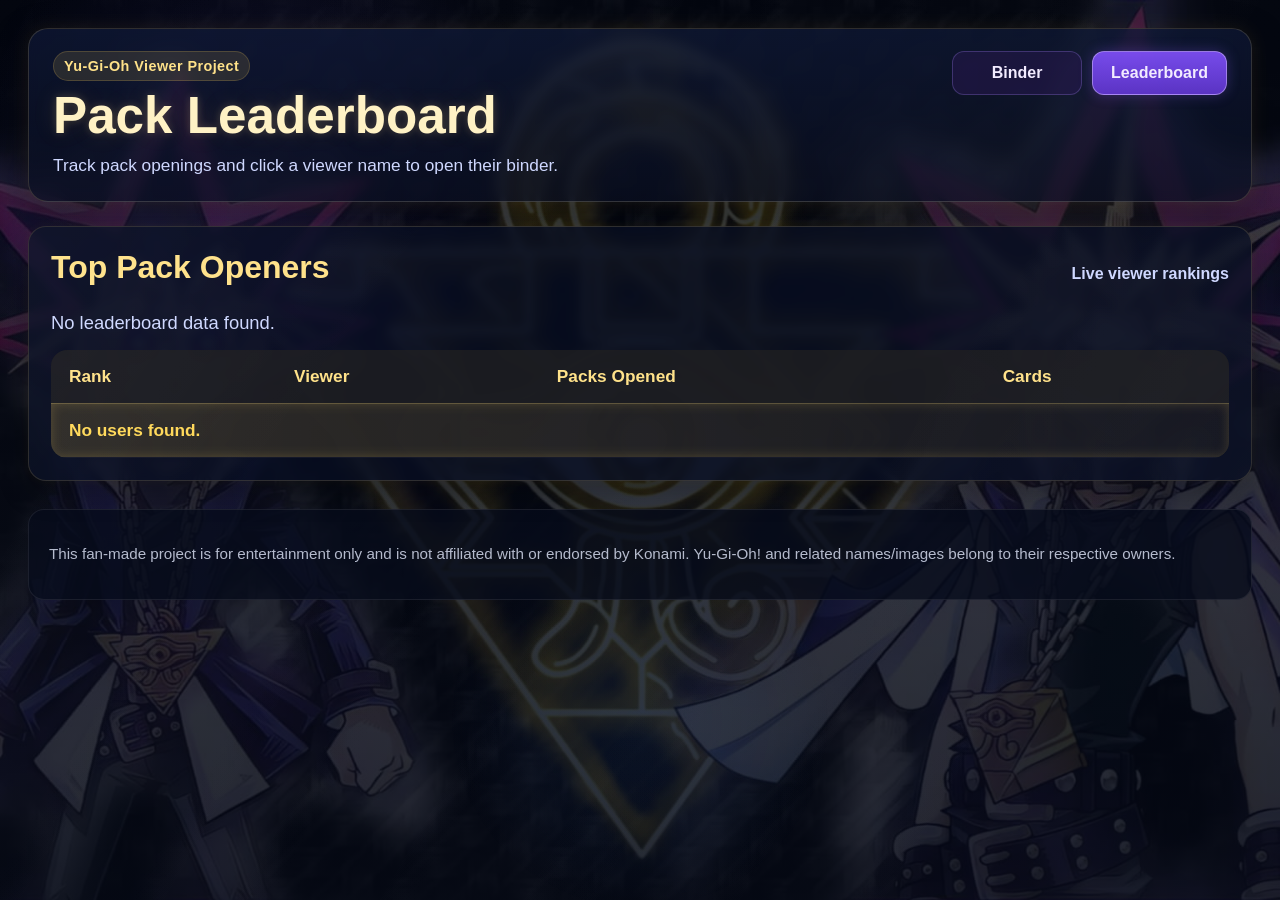
==== commit 86929e6d: "Update leaderboard.html" ====
--- a/leaderboard.html
+++ b/leaderboard.html
@@ -4,7 +4,7 @@
   <meta charset="UTF-8" />
   <meta name="viewport" content="width=device-width, initial-scale=1.0" />
   <title>YGO Pack Leaderboard</title>
-  <link rel="stylesheet" href="style.css?v=11" />
+  <link rel="stylesheet" href="style.css?v=13" />
 </head>
 <body>
   <div class="site-shell">
@@ -14,40 +14,38 @@
         <h1>Pack Leaderboard</h1>
         <p class="subtitle">Track pack openings and click a viewer name to open their binder.</p>
       </div>
-
       <nav class="site-nav">
         <a href="index.html">Binder</a>
         <a href="leaderboard.html" class="active">Leaderboard</a>
       </nav>
     </header>
-
     <main class="binder-layout">
       <section class="panel">
         <div class="section-head">
           <h2>Top Pack Openers</h2>
           <div class="section-meta">Live viewer rankings</div>
         </div>
-
         <p id="leaderboard-status">Loading leaderboard...</p>
-
-        <table class="leaderboard-table">
-          <thead>
-            <tr>
-              <th>Rank</th>
-              <th>Viewer</th>
-              <th>Packs Opened</th>
-              <th>Cards</th>
-            </tr>
-          </thead>
-          <tbody id="leaderboard-body">
-            <tr>
-              <td colspan="4">Loading...</td>
-            </tr>
-          </tbody>
-        </table>
+        <!-- ✅ FIX: Wrapper div added so border-radius renders correctly on the table -->
+        <div class="leaderboard-table-wrap">
+          <table class="leaderboard-table">
+            <thead>
+              <tr>
+                <th>Rank</th>
+                <th>Viewer</th>
+                <th>Packs Opened</th>
+                <th>Cards</th>
+              </tr>
+            </thead>
+            <tbody id="leaderboard-body">
+              <tr>
+                <td colspan="4">Loading...</td>
+              </tr>
+            </tbody>
+          </table>
+        </div>
       </section>
     </main>
-
     <footer class="site-footer">
       <p>
         This fan-made project is for entertainment only and is not affiliated with or endorsed by Konami.
@@ -55,7 +53,7 @@
       </p>
     </footer>
   </div>
-
-  <script src="./leaderboard.js?v=11"></script>
+  <!-- ✅ FIX: Version bumped to v=13 to match corrected CSS and JS -->
+  <script src="./leaderboard.js?v=13"></script>
 </body>
 </html>
--- a/style.css
+++ b/style.css
@@ -20,11 +20,91 @@
   color: var(--text);
   min-height: 100vh;
   background:
-    linear-gradient(rgba(4, 8, 20, 0.76), rgba(4, 8, 20, 0.88)),
+    linear-gradient(rgba(4, 8, 20, 0.74), rgba(4, 8, 20, 0.88)),
     url("./ygo-bg.jpg") center center / cover no-repeat fixed;
+  position: relative;
+  overflow-x: hidden;
+}
+
+/* Animated duel-energy overlay */
+body::before {
+  content: "";
+  position: fixed;
+  inset: 0;
+  pointer-events: none;
+  background:
+    radial-gradient(circle at 20% 20%, rgba(120, 80, 255, 0.10), transparent 24%),
+    radial-gradient(circle at 80% 30%, rgba(255, 215, 100, 0.08), transparent 22%),
+    radial-gradient(circle at 50% 80%, rgba(70, 140, 255, 0.08), transparent 20%);
+  animation: auraShift 10s ease-in-out infinite alternate;
+  z-index: 0;
+}
+
+body::after {
+  content: "";
+  position: fixed;
+  inset: 0;
+  pointer-events: none;
+  background:
+    linear-gradient(
+      120deg,
+      transparent 0%,
+      rgba(255,255,255,0.02) 20%,
+      transparent 40%,
+      rgba(255,255,255,0.02) 60%,
+      transparent 80%
+    );
+  mix-blend-mode: screen;
+  opacity: 0.45;
+  animation: shimmerBg 16s linear infinite;
+  z-index: 0;
+}
+
+@keyframes auraShift {
+  0% {
+    transform: translate3d(0, 0, 0) scale(1);
+    opacity: 0.8;
+  }
+  100% {
+    transform: translate3d(0, -10px, 0) scale(1.03);
+    opacity: 1;
+  }
+}
+
+@keyframes shimmerBg {
+  0% {
+    transform: translateX(-8%);
+  }
+  100% {
+    transform: translateX(8%);
+  }
+}
+
+/* ✅ FIX: Respect reduced motion preference for all animations */
+@media (prefers-reduced-motion: reduce) {
+  body::before,
+  body::after {
+    animation: none;
+  }
+
+  .binder-card:hover::before {
+    animation: none;
+    opacity: 1;
+  }
+
+  .rarity-secret:hover,
+  .rarity-collector:hover {
+    animation: none;
+  }
+
+  .leaderboard-table tbody tr:nth-child(1) {
+    animation: none;
+  }
 }
 
 .site-shell {
+  position: relative;
+  z-index: 1;
   max-width: 1320px;
   margin: 0 auto;
   padding: 28px;
@@ -109,6 +189,8 @@
 }
 
 .panel {
+  position: relative;
+  overflow: hidden;
   margin-bottom: 22px;
   padding: 22px;
   border-radius: 18px;
@@ -120,6 +202,20 @@
   backdrop-filter: blur(5px);
 }
 
+.panel::before {
+  content: "";
+  position: absolute;
+  inset: 0;
+  pointer-events: none;
+  background: linear-gradient(
+    125deg,
+    rgba(255,255,255,0.03) 0%,
+    transparent 30%,
+    transparent 70%,
+    rgba(255,255,255,0.02) 100%
+  );
+}
+
 .panel h2 {
   margin: 0 0 14px 0;
   color: var(--gold);
@@ -129,10 +225,6 @@
 .panel-copy {
   margin: 0;
   color: var(--muted);
-}
-
-.binder-layout {
-  display: block;
 }
 
 .hero-panel {
@@ -178,10 +270,22 @@
   font-weight: bold;
   font-size: 1rem;
   cursor: pointer;
+  transition: transform 0.15s ease, filter 0.15s ease, box-shadow 0.15s ease;
 }
 
 button:hover {
   filter: brightness(1.08);
+  transform: translateY(-1px);
+  box-shadow: 0 0 14px rgba(140, 92, 255, 0.22);
+}
+
+/* ✅ FIX: Disabled button state for loading feedback */
+button:disabled {
+  opacity: 0.55;
+  cursor: not-allowed;
+  transform: none;
+  filter: none;
+  box-shadow: none;
 }
 
 .loaded-message {
@@ -248,9 +352,12 @@
   display: grid;
   grid-template-columns: repeat(auto-fill, minmax(220px, 1fr));
   gap: 22px;
+  align-items: start;
 }
 
 .binder-card {
+  position: relative;
+  overflow: hidden;
   padding: 12px;
   border-radius: 16px;
   border: 1px solid rgba(255, 214, 110, 0.12);
@@ -258,14 +365,40 @@
   box-shadow:
     0 10px 24px rgba(0,0,0,0.34),
     0 0 10px rgba(255,210,100,0.06);
-  transition: transform 0.2s ease, box-shadow 0.2s ease;
+  transition: transform 0.22s ease, box-shadow 0.22s ease, border-color 0.22s ease;
+  transform-origin: center center;
+}
+
+.binder-card::before {
+  content: "";
+  position: absolute;
+  inset: -10%;
+  background: linear-gradient(
+    120deg,
+    transparent 0%,
+    rgba(255,255,255,0.00) 35%,
+    rgba(255,255,255,0.20) 50%,
+    rgba(255,255,255,0.00) 65%,
+    transparent 100%
+  );
+  transform: translateX(-150%) rotate(8deg);
+  opacity: 0;
+  pointer-events: none;
 }
 
 .binder-card:hover {
-  transform: translateY(-4px);
-  box-shadow:
-    0 0 16px rgba(255, 214, 110, 0.16),
-    0 14px 30px rgba(0,0,0,0.4);
+  transform: translateY(-6px) scale(1.025);
+  z-index: 2;
+}
+
+.binder-card:hover::before {
+  opacity: 1;
+  animation: cardShine 0.9s ease;
+}
+
+@keyframes cardShine {
+  0% { transform: translateX(-150%) rotate(8deg); }
+  100% { transform: translateX(150%) rotate(8deg); }
 }
 
 .binder-card img {
@@ -273,6 +406,12 @@
   display: block;
   border-radius: 10px;
   margin-bottom: 10px;
+  transition: transform 0.22s ease, filter 0.22s ease;
+}
+
+.binder-card:hover img {
+  transform: scale(1.02);
+  filter: brightness(1.06) saturate(1.05);
 }
 
 .binder-card-name {
@@ -284,7 +423,123 @@
 }
 
 .binder-card-rarity {
+  display: inline-block;
   color: var(--muted);
+  padding: 6px 10px;
+  border-radius: 999px;
+  font-weight: bold;
+  background: rgba(255,255,255,0.06);
+}
+
+/* Rarity borders + glow */
+.rarity-common {
+  border-color: rgba(220, 220, 220, 0.16);
+}
+
+.rarity-rare {
+  border-color: rgba(100, 160, 255, 0.35);
+  box-shadow:
+    0 10px 24px rgba(0,0,0,0.34),
+    0 0 14px rgba(100, 160, 255, 0.14);
+}
+
+.rarity-super {
+  border-color: rgba(195, 125, 255, 0.35);
+  box-shadow:
+    0 10px 24px rgba(0,0,0,0.34),
+    0 0 14px rgba(195, 125, 255, 0.16);
+}
+
+.rarity-ultra {
+  border-color: rgba(255, 212, 92, 0.45);
+  box-shadow:
+    0 10px 24px rgba(0,0,0,0.34),
+    0 0 16px rgba(255, 212, 92, 0.18);
+}
+
+.rarity-secret {
+  border-color: rgba(255, 120, 190, 0.42);
+  box-shadow:
+    0 10px 24px rgba(0,0,0,0.34),
+    0 0 14px rgba(255, 120, 190, 0.16),
+    0 0 22px rgba(90, 140, 255, 0.10);
+}
+
+.rarity-collector {
+  border-color: rgba(255, 235, 150, 0.55);
+  box-shadow:
+    0 10px 24px rgba(0,0,0,0.34),
+    0 0 16px rgba(255, 235, 150, 0.18),
+    0 0 26px rgba(255, 255, 255, 0.08);
+}
+
+/* ✅ FIX: Secret uses correct pink pulse, Collector keeps gold */
+.rarity-secret:hover {
+  animation: secretPulse 1.8s ease-in-out infinite;
+}
+
+.rarity-collector:hover {
+  animation: collectorPulse 1.8s ease-in-out infinite;
+}
+
+@keyframes secretPulse {
+  0% {
+    box-shadow:
+      0 10px 24px rgba(0,0,0,0.34),
+      0 0 14px rgba(255, 120, 190, 0.16);
+  }
+  50% {
+    box-shadow:
+      0 12px 28px rgba(0,0,0,0.38),
+      0 0 22px rgba(255, 120, 190, 0.36);
+  }
+  100% {
+    box-shadow:
+      0 10px 24px rgba(0,0,0,0.34),
+      0 0 14px rgba(255, 120, 190, 0.16);
+  }
+}
+
+@keyframes collectorPulse {
+  0% {
+    box-shadow:
+      0 10px 24px rgba(0,0,0,0.34),
+      0 0 16px rgba(255, 235, 150, 0.18);
+  }
+  50% {
+    box-shadow:
+      0 12px 28px rgba(0,0,0,0.38),
+      0 0 26px rgba(255, 235, 150, 0.38);
+  }
+  100% {
+    box-shadow:
+      0 10px 24px rgba(0,0,0,0.34),
+      0 0 16px rgba(255, 235, 150, 0.18);
+  }
+}
+
+.binder-card-rarity.rarity-common {
+  color: #ececec;
+}
+
+.binder-card-rarity.rarity-rare {
+  color: #7fb5ff;
+}
+
+.binder-card-rarity.rarity-super {
+  color: #d2a3ff;
+}
+
+.binder-card-rarity.rarity-ultra {
+  color: #ffd45c;
+}
+
+.binder-card-rarity.rarity-secret {
+  color: #ff9fd0;
+}
+
+.binder-card-rarity.rarity-collector {
+  color: #fff2b5;
 }
 
 #leaderboard-status {
@@ -293,11 +548,15 @@
   color: var(--muted);
 }
 
+/* ✅ FIX: Wrap table in a container to allow border-radius to render correctly */
+.leaderboard-table-wrap {
+  border-radius: 16px;
+  overflow: hidden;
+}
+
 .leaderboard-table {
   width: 100%;
   border-collapse: collapse;
-  overflow: hidden;
-  border-radius: 16px;
   background: rgba(8, 12, 28, 0.78);
 }
 
@@ -336,6 +595,60 @@
 .viewer-link:hover {
   color: var(--gold);
   border-bottom-color: var(--gold);
+}
+
+/* Premium top 3 leaderboard */
+.leaderboard-table tbody tr:nth-child(1) {
+  background: linear-gradient(
+    90deg,
+    rgba(255, 215, 100, 0.16),
+    rgba(255, 215, 100, 0.05)
+  );
+  box-shadow: inset 0 0 12px rgba(255, 215, 100, 0.20);
+  animation: championGlow 4s ease-in-out infinite;
+}
+
+.leaderboard-table tbody tr:nth-child(1) td {
+  color: #ffd95a;
+  font-weight: bold;
+}
+
+.leaderboard-table tbody tr:nth-child(2) {
+  background: linear-gradient(
+    90deg,
+    rgba(205, 215, 235, 0.12),
+    rgba(205, 215, 235, 0.03)
+  );
+}
+
+.leaderboard-table tbody tr:nth-child(2) td {
+  color: #e7eeff;
+  font-weight: bold;
+}
+
+.leaderboard-table tbody tr:nth-child(3) {
+  background: linear-gradient(
+    90deg,
+    rgba(210, 150, 95, 0.14),
+    rgba(210, 150, 95, 0.03)
+  );
+}
+
+.leaderboard-table tbody tr:nth-child(3) td {
+  color: #e5b48f;
+  font-weight: bold;
+}
+
+@keyframes championGlow {
+  0% {
+    box-shadow: inset 0 0 8px rgba(255, 215, 100, 0.14);
+  }
+  50% {
+    box-shadow: inset 0 0 18px rgba(255, 215, 100, 0.34);
+  }
+  100% {
+    box-shadow: inset 0 0 8px rgba(255, 215, 100, 0.14);
+  }
 }
 
 .site-footer {
@@ -395,320 +708,3 @@
     gap: 14px;
   }
 }
-/* ===== Leaderboard polish ===== */
-
-.leaderboard-table {
-  width: 100%;
-  border-collapse: collapse;
-  border-radius: 16px;
-  overflow: hidden;
-  background: rgba(8, 12, 28, 0.78);
-  margin-top: 8px;
-}
-
-.leaderboard-table th,
-.leaderboard-table td {
-  padding: 16px 18px;
-  text-align: left;
-  font-size: 1.05rem;
-}
-
-.leaderboard-table th {
-  color: var(--gold);
-  background: rgba(255, 212, 92, 0.08);
-  border-bottom: 1px solid rgba(255, 224, 130, 0.2);
-}
-
-.leaderboard-table td {
-  border-bottom: 1px solid rgba(255, 255, 255, 0.05);
-}
-
-.leaderboard-table tr:nth-child(even) {
-  background: rgba(255, 255, 255, 0.025);
-}
-
-.leaderboard-table tr:hover {
-  background: rgba(255, 212, 92, 0.06);
-}
-
-#leaderboard-status {
-  margin: 0 0 16px 0;
-  font-size: 1.05rem;
-  color: var(--muted);
-}
-
-.viewer-link {
-  color: #ffffff;
-  font-weight: bold;
-  text-decoration: none;
-  border-bottom: 1px solid transparent;
-}
-
-.viewer-link:hover {
-  color: var(--gold);
-  border-bottom-color: var(--gold);
-}
-/* ===== Leaderboard Top 3 Styling ===== */
-
-.leaderboard-table tbody tr:nth-child(1) {
-  background: linear-gradient(
-    90deg,
-    rgba(255, 215, 100, 0.12),
-    rgba(255, 215, 100, 0.04)
-  );
-  box-shadow: inset 0 0 12px rgba(255, 215, 100, 0.2);
-}
-
-.leaderboard-table tbody tr:nth-child(1) td {
-  color: #ffd95a;
-  font-weight: bold;
-}
-
-/* Silver */
-
-.leaderboard-table tbody tr:nth-child(2) {
-  background: linear-gradient(
-    90deg,
-    rgba(200, 210, 230, 0.10),
-    rgba(200, 210, 230, 0.03)
-  );
-}
-
-.leaderboard-table tbody tr:nth-child(2) td {
-  color: #e4ebff;
-  font-weight: bold;
-}
-
-/* Bronze */
-
-.leaderboard-table tbody tr:nth-child(3) {
-  background: linear-gradient(
-    90deg,
-    rgba(210, 150, 95, 0.12),
-    rgba(210, 150, 95, 0.03)
-  );
-}
-
-.leaderboard-table tbody tr:nth-child(3) td {
-  color: #e2b48f;
-  font-weight: bold;
-}
-/* =========================================
-LEADERBOARD - TOP 3 PREMIUM STYLING
-========================================= */
-
-.leaderboard-table tbody tr:nth-child(1) {
-  background: linear-gradient(
-    90deg,
-    rgba(255, 215, 100, 0.16),
-    rgba(255, 215, 100, 0.05)
-  );
-  box-shadow: inset 0 0 12px rgba(255, 215, 100, 0.20);
-  animation: championGlow 4s ease-in-out infinite;
-}
-
-.leaderboard-table tbody tr:nth-child(1) td {
-  color: #ffd95a;
-  font-weight: bold;
-}
-
-.leaderboard-table tbody tr:nth-child(2) {
-  background: linear-gradient(
-    90deg,
-    rgba(205, 215, 235, 0.12),
-    rgba(205, 215, 235, 0.03)
-  );
-}
-
-.leaderboard-table tbody tr:nth-child(2) td {
-  color: #e7eeff;
-  font-weight: bold;
-}
-
-.leaderboard-table tbody tr:nth-child(3) {
-  background: linear-gradient(
-    90deg,
-    rgba(210, 150, 95, 0.14),
-    rgba(210, 150, 95, 0.03)
-  );
-}
-
-.leaderboard-table tbody tr:nth-child(3) td {
-  color: #e5b48f;
-  font-weight: bold;
-}
-
-@keyframes championGlow {
-  0% {
-    box-shadow: inset 0 0 8px rgba(255, 215, 100, 0.14);
-  }
-  50% {
-    box-shadow: inset 0 0 18px rgba(255, 215, 100, 0.34);
-  }
-  100% {
-    box-shadow: inset 0 0 8px rgba(255, 215, 100, 0.14);
-  }
-}
-
-/* =========================================
-BINDER - NEXT LEVEL CARD EFFECTS
-========================================= */
-
-.card-grid {
-  align-items: start;
-}
-
-.binder-card {
-  position: relative;
-  overflow: hidden;
-  transform-origin: center center;
-}
-
-.binder-card::before {
-  content: "";
-  position: absolute;
-  inset: 0;
-  background: linear-gradient(
-    120deg,
-    transparent 0%,
-    rgba(255,255,255,0.00) 35%,
-    rgba(255,255,255,0.18) 50%,
-    rgba(255,255,255,0.00) 65%,
-    transparent 100%
-  );
-  transform: translateX(-140%);
-  pointer-events: none;
-  opacity: 0;
-}
-
-.binder-card:hover {
-  transform: translateY(-6px) scale(1.03);
-  z-index: 2;
-}
-
-.binder-card:hover::before {
-  opacity: 1;
-  animation: cardShine 0.9s ease;
-}
-
-@keyframes cardShine {
-  0% {
-    transform: translateX(-140%);
-  }
-  100% {
-    transform: translateX(140%);
-  }
-}
-
-.binder-card img {
-  transition: transform 0.25s ease, filter 0.25s ease;
-}
-
-.binder-card:hover img {
-  transform: scale(1.02);
-  filter: brightness(1.05);
-}
-
-/* =========================================
-RARITY GLOW CLASSES
-These get added from script.js
-========================================= */
-
-.rarity-common {
-  box-shadow:
-    0 8px 22px rgba(0,0,0,0.30),
-    0 0 0 rgba(255,255,255,0);
-}
-
-.rarity-rare {
-  box-shadow:
-    0 8px 22px rgba(0,0,0,0.30),
-    0 0 12px rgba(90, 150, 255, 0.14);
-}
-
-.rarity-super {
-  box-shadow:
-    0 8px 22px rgba(0,0,0,0.30),
-    0 0 14px rgba(180, 110, 255, 0.18);
-}
-
-.rarity-ultra {
-  box-shadow:
-    0 8px 22px rgba(0,0,0,0.30),
-    0 0 16px rgba(255, 210, 90, 0.22);
-}
-
-.rarity-secret {
-  box-shadow:
-    0 8px 22px rgba(0,0,0,0.30),
-    0 0 18px rgba(255, 100, 190, 0.18),
-    0 0 26px rgba(120, 180, 255, 0.12);
-}
-
-.rarity-collector {
-  box-shadow:
-    0 8px 22px rgba(0,0,0,0.30),
-    0 0 18px rgba(255, 214, 110, 0.22),
-    0 0 28px rgba(255, 255, 255, 0.12);
-}
-
-.rarity-secret:hover,
-.rarity-collector:hover {
-  animation: rarePulse 1.8s ease-in-out infinite;
-}
-
-@keyframes rarePulse {
-  0% {
-    box-shadow:
-      0 8px 22px rgba(0,0,0,0.30),
-      0 0 16px rgba(255, 214, 110, 0.16);
-  }
-  50% {
-    box-shadow:
-      0 10px 26px rgba(0,0,0,0.34),
-      0 0 24px rgba(255, 214, 110, 0.30);
-  }
-  100% {
-    box-shadow:
-      0 8px 22px rgba(0,0,0,0.30),
-      0 0 16px rgba(255, 214, 110, 0.16);
-  }
-}
-
-/* =========================================
-RARITY BADGE LOOK
-========================================= */
-
-.binder-card-rarity {
-  display: inline-block;
-  margin-top: 4px;
-  padding: 6px 10px;
-  border-radius: 999px;
-  font-size: 0.92rem;
-  font-weight: bold;
-  background: rgba(255,255,255,0.06);
-}
-
-.binder-card-rarity.rarity-common {
-  color: #f0f0f0;
-}
-
-.binder-card-rarity.rarity-rare {
-  color: #7db2ff;
-}
-
-.binder-card-rarity.rarity-super {
-  color: #cc9dff;
-}
-
-.binder-card-rarity.rarity-ultra {
-  color: #ffd45c;
-}
-
-.binder-card-rarity.rarity-secret {
-  color: #ff9fd2;
-}
-
-.binder-card-rarity.rarity-collector {
-  color: #fff0b2;
-}
